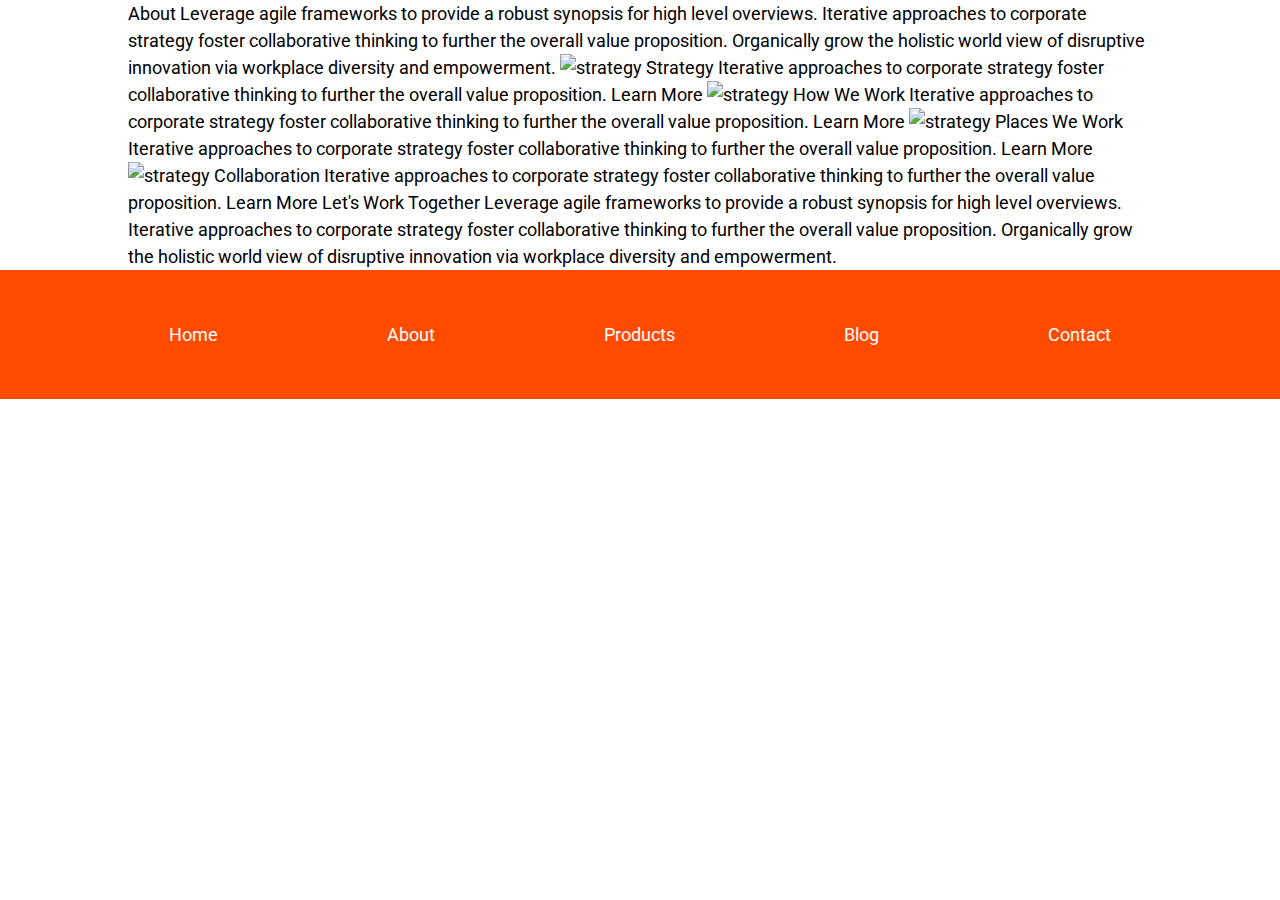
==== about.html @ 3fffd81a "finished home desktop" ====
<!doctype html>

<html lang="en">
<head>
  <meta charset="utf-8">
  <meta name="viewport" content="width=device-width, initial-scale=1.0" />
  <title>Sprint Challenge - About</title>

  <link href="https://fonts.googleapis.com/css?family=Roboto|Rubik" rel="stylesheet">
  <link rel="stylesheet" href="css/index.css">

</head>

<body>
    <div class="container about-page">
     
    About

    Leverage agile frameworks to provide a robust synopsis for high level overviews. Iterative approaches to corporate strategy foster collaborative thinking to further the overall value proposition. Organically grow the holistic world view of disruptive innovation via workplace diversity and empowerment.


    <img src="img/about-plan.png" alt="strategy">
    
    Strategy
    
    Iterative approaches to corporate strategy foster collaborative thinking to further the overall value proposition.

    Learn More



    <img src="img/about-working.png" alt="strategy">
    
    How We Work
    
    Iterative approaches to corporate strategy foster collaborative thinking to further the overall value proposition.

    Learn More



    <img src="img/about-office.png" alt="strategy">
    
    Places We Work

    Iterative approaches to corporate strategy foster collaborative thinking to further the overall value proposition.

    Learn More

    <img src="img/about-meeting.png" alt="strategy">
    
    Collaboration
    
    Iterative approaches to corporate strategy foster collaborative thinking to further the overall value proposition.

    Learn More

    Let's Work Together

    Leverage agile frameworks to provide a robust synopsis for high level overviews. Iterative approaches to corporate strategy foster collaborative thinking to further the overall value proposition. Organically grow the holistic world view of disruptive innovation via workplace diversity and empowerment.
  </div><!-- container -->  
      <footer>
        <nav>
          <a href="index.html">Home</a>
          <a href="#">About</a>
          <a href="#">Products</a>
          <a href="#">Blog</a>
          <a href="#">Contact</a>
        </nav>
      </footer>
         
</body>
</html>
---- css/index.css ----
/* http://meyerweb.com/eric/tools/css/reset/ 
   v2.0 | 20110126
   License: none (public domain)
*/

html,
body,
div,
span,
applet,
object,
iframe,
h1,
h2,
h3,
h4,
h5,
h6,
p,
blockquote,
pre,
a,
abbr,
acronym,
address,
big,
cite,
code,
del,
dfn,
em,
img,
ins,
kbd,
q,
s,
samp,
small,
strike,
strong,
sub,
sup,
tt,
var,
b,
u,
i,
center,
dl,
dt,
dd,
ol,
ul,
li,
fieldset,
form,
label,
legend,
table,
caption,
tbody,
tfoot,
thead,
tr,
th,
td,
article,
aside,
canvas,
details,
embed,
figure,
figcaption,
footer,
header,
hgroup,
menu,
nav,
output,
ruby,
section,
summary,
time,
mark,
audio,
video {
  margin: 0;
  padding: 0;
  /* border: 0; */
  font-size: 100%;
  font: inherit;
  vertical-align: baseline;
}
/* HTML5 display-role reset for older browsers */
article,
aside,
details,
figcaption,
figure,
footer,
header,
hgroup,
menu,
nav,
section {
  display: block;
}
body {
  line-height: 1;
}
ol,
ul {
  list-style: none;
}
blockquote,
q {
  quotes: none;
}
blockquote:before,
blockquote:after,
q:before,
q:after {
  content: "";
  content: none;
}
table {
  border-collapse: collapse;
  border-spacing: 0;
}

* {
  box-sizing: border-box;
}

html {
  font-size: 62.5%;
}
body {
  font-family: "Roboto", sans-serif;
  line-height: 1.5;
  font-size: 1.6rem;
}

h1,
h2,
h3,
h4,
h5 {
  font-size: 2.5rem;
  margin-bottom: 2%;
  font-family: "Rubik", sans-serif;
}
section,
footer {
  padding: 4% 0;
}
.container {
  width: 80%;
  margin: 0 auto;
}
/*start code*/

* {
  box-sizing: border-box;
  
  max-width: 100%;
  font-family: "Roboto Mono", monospace;
}

html {
  font-size: 62.5%;
}

body {
  line-height: 1.5;
  font-size: 1.8rem;
  color: black;
}
/*Header*/

header {
  display: flex;
  width: 100%;
}
.bloomtech img {
  width: 30%;
  margin-left: 2%;
}
nav {
  display: flex;
  justify-content: space-evenly;
  width: 70%;
}

a {
  text-decoration: none;
  text-align: center;
}
links {
  width: 100%;
  display: flex;
  justify-content: space-evenly;
}
button {
  width: 100%;
  text-align: center;
  justify-content: space-evenly;
  font-size: 100%;
}
.topNav button{
    background-color: white;
    border: 0;
}
.topNav a {
  color: black;
  justify-items: center;
  width: 50%;
  background-color: white;
}
/*Top Section Styles*/
.roadPic {
  height: 100%;
  padding: 1% 0;
}
.road {
  width: 100%;
  height: 100%;
}
.top-content {
  display: flex;
  flex-wrap: wrap;
  justify-content: space-between;
  margin-bottom: 4%;
  border-bottom: 6px solid #ff4b00;
  text-align: justify;
}

.top-content .text-container {
  width: 50%;
  padding: 0 1%;
  padding-bottom: 4%;
  text-align: center;
}

/*Middle Section Styles*/
.middle-content {
  margin-bottom: 4%;
  padding: 4%;
  border-bottom: 6px solid #ff4b00;
}

.boxes div {
  width: 18%;
  justify-content: center;
  text-align: center;
  color: white;
  
}

.middle-content h2 {
  margin-bottom: 3%;
}

.middle-content .boxes {
  display: flex;
  flex-wrap: wrap;
  justify-content: space-evenly;
  flex-direction: row;
  height: 100%;
  margin-top: 3%;
  
}

.middle-content .boxes .box {
  background: black;
  background-size: cover;
  flex: 1 0 1px;
  width: 100%;
  padding: 30% 3%;
  margin: 10% 0;

}


.boxes .one .box{
    background-color: teal;
}


.boxes .two .box{
    background-color: gold;
}

.boxes .three .box{
    background-color: cadetblue;
}

.boxes .four .box{
    background-color: coral;
}

.boxes .five .box{
    background-color: crimson;
}

.boxes .six .box{
    background-color: forestgreen;
}

.boxes .seven .box{
    background-color: darkorchid;
}

.boxes .eight .box{
    background-color: hotpink;
}

.boxes .nine .box{
    background-color: indigo;
}

.boxes .ten .box{
    background-color: dodgerblue;
}
/*Bottom Section Styles*/
.bottom-content {
  display: flex;
  justify-content: space-between;
  align-content: center;
}

.bottom-content .text-container {
  width: 25%;
}

h2{
    margin-bottom: 4%;
}

.bottom-content .text-container:last-child {
  padding-right: 0;
}

p{
    margin: 5% 0;
    text-align: left;
}

/*Footer Styles*/
footer {
  width: 100%;
  background-color: #ff4b00;
  align-items: center;
  justify-content: center;
}
footer nav{
    display: flex;
    justify-content: space-evenly;
    width: 100%
}

footer nav a{
    color:white;
}
/*About Page Styles*/

/*Responsive Styles*/
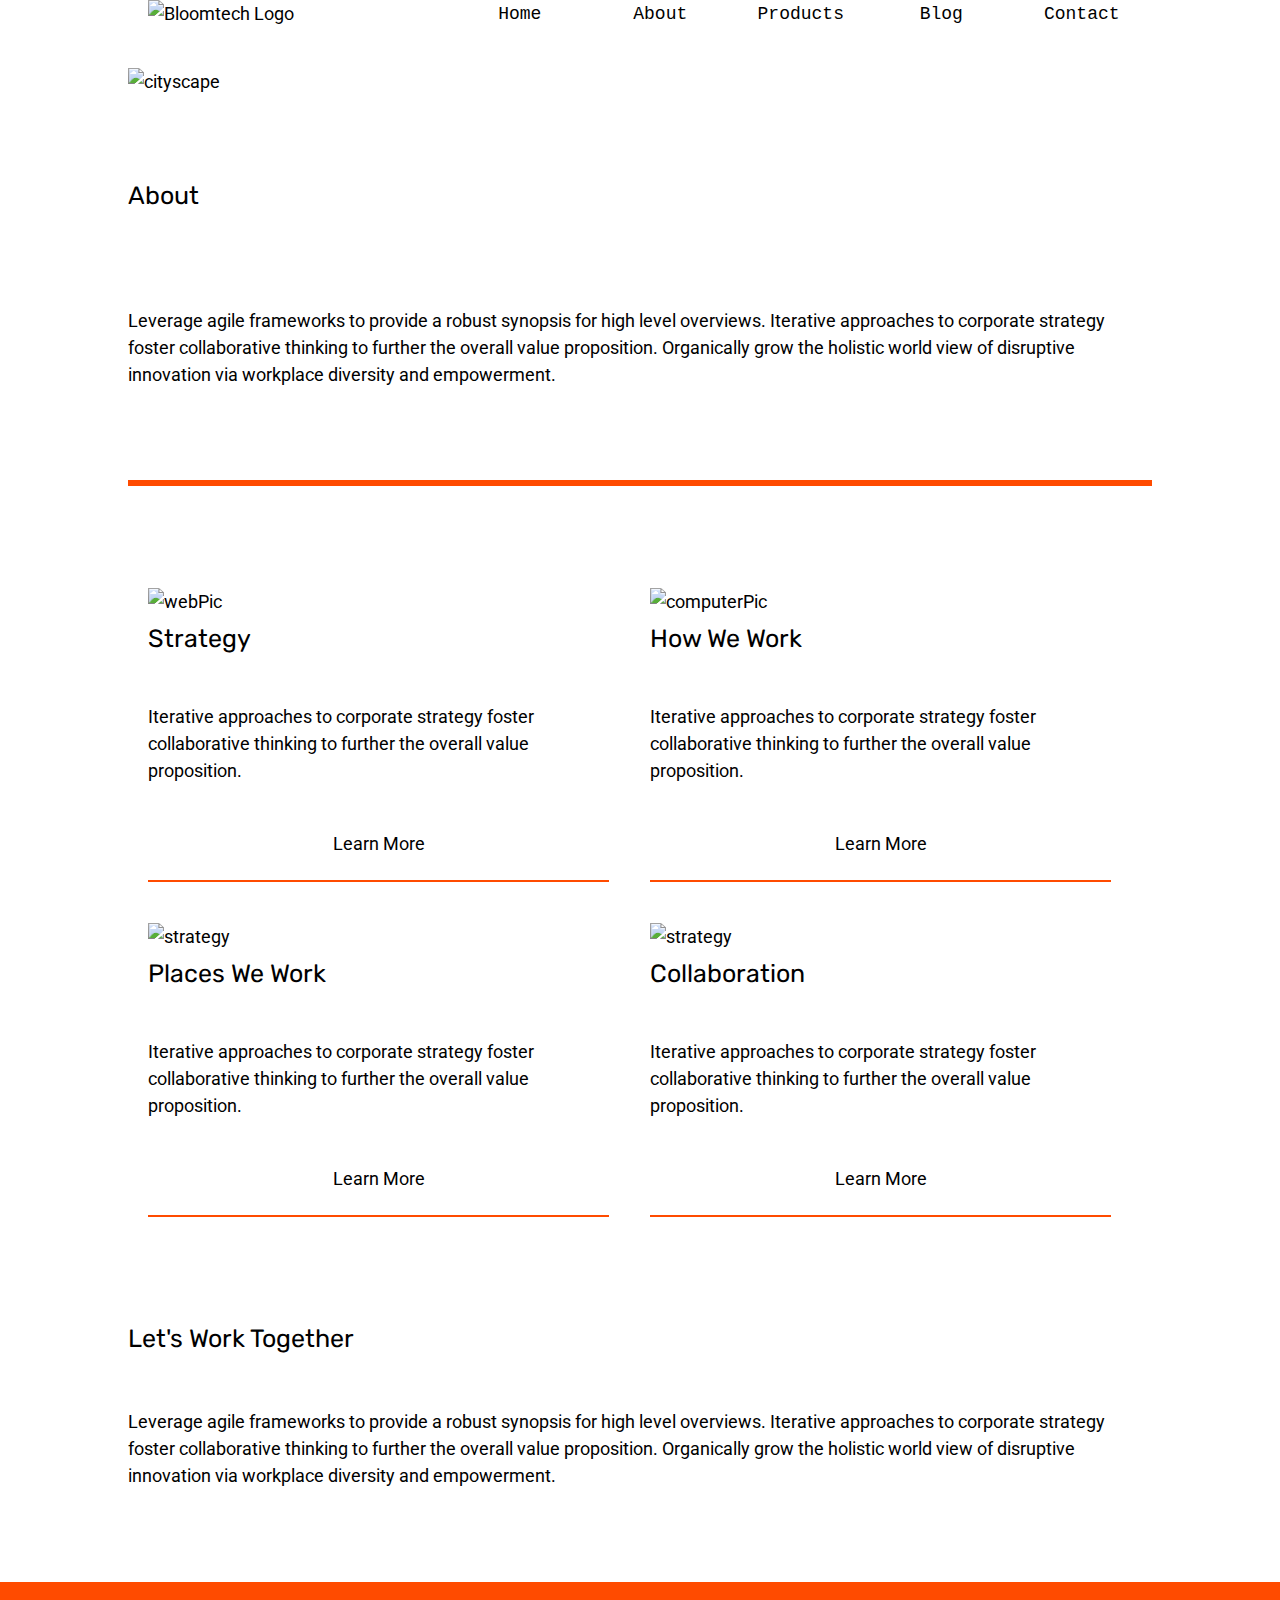
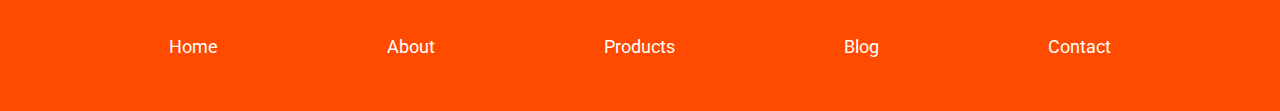
==== commit 4bf85d55: "finished html and css dedsign for the about page" ====
--- a/about.html
+++ b/about.html
@@ -1,73 +1,122 @@
-<!doctype html>
+<!DOCTYPE html>
 
 <html lang="en">
-<head>
-  <meta charset="utf-8">
-  <meta name="viewport" content="width=device-width, initial-scale=1.0" />
-  <title>Sprint Challenge - About</title>
+  <head>
+    <meta charset="utf-8" />
+    <meta name="viewport" content="width=device-width, initial-scale=1.0" />
+    <title>Sprint Challenge - About</title>
 
-  <link href="https://fonts.googleapis.com/css?family=Roboto|Rubik" rel="stylesheet">
-  <link rel="stylesheet" href="css/index.css">
+    <link
+      href="https://fonts.googleapis.com/css?family=Roboto|Rubik"
+      rel="stylesheet"
+    />
+    <link rel="stylesheet" href="css/index.css" />
+  </head>
 
-</head>
+  <body>
+    <div class="container">
+      <header class="bloomtech">
+        <img src="img/BIT_Logo.png" alt="Bloomtech Logo" />
+        <nav class="topNav">
+          <links>
+            <button class="topbutton">
+              <a href="index.html">Home</a>
+            </button>
+            <button class="topbutton">
+              <a href="about.html">About</a>
+            </button>
+            <button class="topbutton">
+              <a href="#">Products</a>
+            </button>
+            <button class="topbutton">
+              <a href="#">Blog</a>
+            </button>
+            <button class="topbutton">
+              <a href="#">Contact</a>
+            </button>
+          </links>
+        </nav>
+      </header>
 
-<body>
-    <div class="container about-page">
-     
-    About
+      <div class="container-about-page">
+        <section class="bannerPic">
+        <img class="pic" src="img/jumbo-about.png" alt="cityscape" />
+</section>
+        <section class="top-content">
+          <h2>About</h2>
 
-    Leverage agile frameworks to provide a robust synopsis for high level overviews. Iterative approaches to corporate strategy foster collaborative thinking to further the overall value proposition. Organically grow the holistic world view of disruptive innovation via workplace diversity and empowerment.
+          <p>
+            Leverage agile frameworks to provide a robust synopsis for high
+            level overviews. Iterative approaches to corporate strategy foster
+            collaborative thinking to further the overall value proposition.
+            Organically grow the holistic world view of disruptive innovation
+            via workplace diversity and empowerment.
+          </p>
+        </section>
+        <section class="middle">
+          <div class="aboutMiddle">
+            <img src="img/about-plan.png" alt="webPic" />
 
+            <h2>Strategy</h2>
 
-    <img src="img/about-plan.png" alt="strategy">
-    
-    Strategy
-    
-    Iterative approaches to corporate strategy foster collaborative thinking to further the overall value proposition.
+            <p>
+              Iterative approaches to corporate strategy foster collaborative
+              thinking to further the overall value proposition.
+            </p>
 
-    Learn More
+            <p>Learn More</p>
+          </div>
 
+          <div class="aboutMiddle">
+            <img src="img/about-working.png" alt="computerPic" />
 
+            <h2>How We Work</h2>
 
-    <img src="img/about-working.png" alt="strategy">
-    
-    How We Work
-    
-    Iterative approaches to corporate strategy foster collaborative thinking to further the overall value proposition.
+            <p>
+              Iterative approaches to corporate strategy foster collaborative
+              thinking to further the overall value proposition.
+            </p>
 
-    Learn More
+            <p>Learn More</p>
+          </div>
+          <div class="aboutMiddle">
+            <img src="img/about-office.png" alt="strategy" />
 
+            <h2>Places We Work</h2>
+            <p>
+              Iterative approaches to corporate strategy foster collaborative
+              thinking to further the overall value proposition.
+            </p>
+            <p>Learn More</p>
+          </div>
+          <div class = 'aboutMiddle'>
+          <img src="img/about-meeting.png" alt="strategy" />
 
-
-    <img src="img/about-office.png" alt="strategy">
-    
-    Places We Work
-
-    Iterative approaches to corporate strategy foster collaborative thinking to further the overall value proposition.
-
-    Learn More
-
-    <img src="img/about-meeting.png" alt="strategy">
-    
-    Collaboration
-    
-    Iterative approaches to corporate strategy foster collaborative thinking to further the overall value proposition.
-
-    Learn More
-
-    Let's Work Together
-
-    Leverage agile frameworks to provide a robust synopsis for high level overviews. Iterative approaches to corporate strategy foster collaborative thinking to further the overall value proposition. Organically grow the holistic world view of disruptive innovation via workplace diversity and empowerment.
-  </div><!-- container -->  
-      <footer>
-        <nav>
-          <a href="index.html">Home</a>
-          <a href="#">About</a>
-          <a href="#">Products</a>
-          <a href="#">Blog</a>
-          <a href="#">Contact</a>
-        </nav>
-      </footer>
-         
-</body>
-</html>+          <h2>Collaboration</h2> 
+          <p>Iterative approaches to corporate strategy foster
+          collaborative thinking to further the overall value proposition.</p> 
+          <p>Learn More</p>
+        </div>
+        </section>
+        <section class='lets-work-together'>
+        <h2>Let's Work Together</h2>
+        <p>Leverage agile frameworks to provide a robust
+        synopsis for high level overviews. Iterative approaches to corporate
+        strategy foster collaborative thinking to further the overall value
+        proposition. Organically grow the holistic world view of disruptive
+        innovation via workplace diversity and empowerment.</p>
+      </section>
+      </div>
+    </div>
+    <!-- container -->
+    <footer>
+      <nav>
+        <a href="index.html">Home</a>
+        <a href="#">About</a>
+        <a href="#">Products</a>
+        <a href="#">Blog</a>
+        <a href="#">Contact</a>
+      </nav>
+    </footer>
+  </body>
+</html>
--- a/css/index.css
+++ b/css/index.css
@@ -162,7 +162,7 @@
 
 * {
   box-sizing: border-box;
-  
+
   max-width: 100%;
   font-family: "Roboto Mono", monospace;
 }
@@ -207,9 +207,9 @@
   justify-content: space-evenly;
   font-size: 100%;
 }
-.topNav button{
-    background-color: white;
-    border: 0;
+.topNav button {
+  background-color: white;
+  border: 0;
 }
 .topNav a {
   color: black;
@@ -254,7 +254,6 @@
   justify-content: center;
   text-align: center;
   color: white;
-  
 }
 
 .middle-content h2 {
@@ -268,7 +267,6 @@
   flex-direction: row;
   height: 100%;
   margin-top: 3%;
-  
 }
 
 .middle-content .boxes .box {
@@ -277,50 +275,47 @@
   flex: 1 0 1px;
   width: 100%;
   padding: 30% 3%;
-  margin: 10% 0;
-
-}
-
-
-.boxes .one .box{
-    background-color: teal;
-}
-
-
-.boxes .two .box{
-    background-color: gold;
-}
-
-.boxes .three .box{
-    background-color: cadetblue;
-}
-
-.boxes .four .box{
-    background-color: coral;
-}
-
-.boxes .five .box{
-    background-color: crimson;
-}
-
-.boxes .six .box{
-    background-color: forestgreen;
-}
-
-.boxes .seven .box{
-    background-color: darkorchid;
-}
-
-.boxes .eight .box{
-    background-color: hotpink;
-}
-
-.boxes .nine .box{
-    background-color: indigo;
-}
-
-.boxes .ten .box{
-    background-color: dodgerblue;
+  margin: 12% 0;
+}
+
+.boxes .one .box {
+  background-color: teal;
+}
+
+.boxes .two .box {
+  background-color: gold;
+}
+
+.boxes .three .box {
+  background-color: cadetblue;
+}
+
+.boxes .four .box {
+  background-color: coral;
+}
+
+.boxes .five .box {
+  background-color: crimson;
+}
+
+.boxes .six .box {
+  background-color: forestgreen;
+}
+
+.boxes .seven .box {
+  background-color: darkorchid;
+}
+
+.boxes .eight .box {
+  background-color: hotpink;
+}
+
+.boxes .nine .box {
+  background-color: indigo;
+}
+
+.boxes .ten .box {
+  background-color: dodgerblue;
 }
 /*Bottom Section Styles*/
 .bottom-content {
@@ -333,17 +328,17 @@
   width: 25%;
 }
 
-h2{
-    margin-bottom: 4%;
+h2 {
+  margin-bottom: 4%;
 }
 
 .bottom-content .text-container:last-child {
   padding-right: 0;
 }
 
-p{
-    margin: 5% 0;
-    text-align: left;
+p {
+  margin: 5% 0;
+  text-align: left;
 }
 
 /*Footer Styles*/
@@ -353,15 +348,99 @@
   align-items: center;
   justify-content: center;
 }
-footer nav{
-    display: flex;
-    justify-content: space-evenly;
-    width: 100%
-}
-
-footer nav a{
-    color:white;
+footer nav {
+  display: flex;
+  justify-content: space-evenly;
+  width: 100%;
+}
+
+footer nav a {
+  color: white;
 }
 /*About Page Styles*/
-
+.container-about-page{
+  width: 100%;
+}
+
+.bannerPic .pic{
+  width: 100%;
+}
+
+
+.middle{
+  display: flex;
+  flex-wrap: wrap;
+}
+.middle .aboutMiddle{
+  display: flex;
+  flex-wrap:wrap;
+  justify-content: space-evenly;
+  width: 45%;
+  flex-direction: row;
+  border-bottom: 2px solid#ff4b00;
+  margin: 2%;
+  text-align: left;
+  
+}
+.middle .aboutMiddle img{
+  width: 100%;
+}
+
+.aboutMiddle {
+  width: 45%;
+}
+
+.middle .aboutMiddle h2{
+text-align: left;
+padding: 1% 0;
+width: 100%;
+}
 /*Responsive Styles*/
+@media (max-width: 500px){
+    header{
+        display: flex;
+        flex-wrap: wrap;
+        justify-content: center;
+        
+    }
+    .bloomtech img{
+        width:80%;
+        margin-top: 2%;
+        }
+    .top-content{
+        display: flex;
+        flex-wrap: wrap;
+        justify-content: center;
+        text-align: center;
+    }
+    .top-content .text-container{
+        width:80%;
+    }
+    
+    .middle-content{
+        justify-content: center;
+        text-align: center;
+    }
+    
+    .boxes div{
+        width:40%;
+    }
+
+    .bottom-content{
+        flex-wrap: wrap;
+        justify-content: center;
+        text-align: center;
+    }
+
+    .bottom-content .text-container{
+        width: 75%;
+        text-align: center;
+    }
+
+    footer nav{
+      flex-direction: column;
+    }
+    footer nav a{
+      margin: 2%;
+    }
+}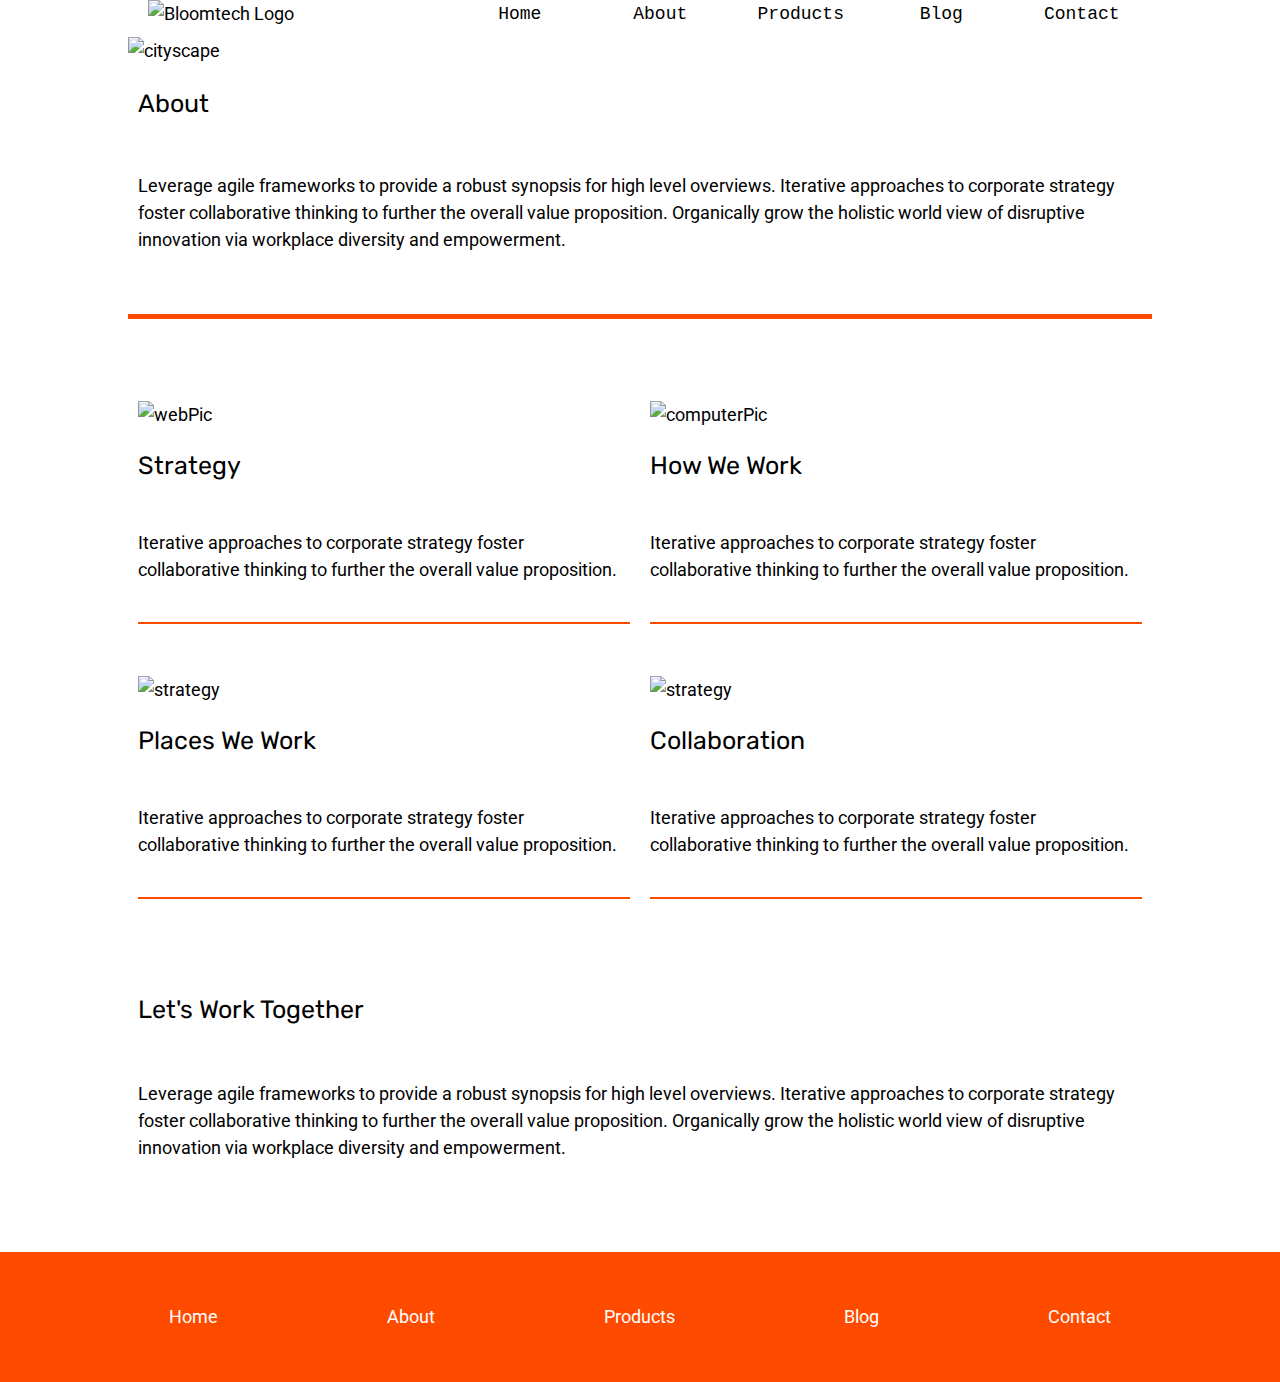
==== commit 4982237b: "Adjusted spacing on about page" ====
--- a/about.html
+++ b/about.html
@@ -42,7 +42,7 @@
         <section class="bannerPic">
         <img class="pic" src="img/jumbo-about.png" alt="cityscape" />
 </section>
-        <section class="top-content">
+        <section class="aboutTop">
           <h2>About</h2>
 
           <p>
@@ -64,7 +64,7 @@
               thinking to further the overall value proposition.
             </p>
 
-            <p>Learn More</p>
+            
           </div>
 
           <div class="aboutMiddle">
@@ -77,7 +77,7 @@
               thinking to further the overall value proposition.
             </p>
 
-            <p>Learn More</p>
+            
           </div>
           <div class="aboutMiddle">
             <img src="img/about-office.png" alt="strategy" />
@@ -87,7 +87,7 @@
               Iterative approaches to corporate strategy foster collaborative
               thinking to further the overall value proposition.
             </p>
-            <p>Learn More</p>
+           
           </div>
           <div class = 'aboutMiddle'>
           <img src="img/about-meeting.png" alt="strategy" />
@@ -95,7 +95,7 @@
           <h2>Collaboration</h2> 
           <p>Iterative approaches to corporate strategy foster
           collaborative thinking to further the overall value proposition.</p> 
-          <p>Learn More</p>
+         
         </div>
         </section>
         <section class='lets-work-together'>
--- a/css/index.css
+++ b/css/index.css
@@ -361,12 +361,17 @@
 .container-about-page{
   width: 100%;
 }
-
+.aboutTop{
+  padding:1%;
+  border-bottom: 5px solid #ff4b00;
+}
 .bannerPic .pic{
   width: 100%;
 }
 
-
+.bannerPic{
+  padding: 1% 0;
+}
 .middle{
   display: flex;
   flex-wrap: wrap;
@@ -375,17 +380,20 @@
   display: flex;
   flex-wrap:wrap;
   justify-content: space-evenly;
-  width: 45%;
+  width: 48%;
   flex-direction: row;
   border-bottom: 2px solid#ff4b00;
-  margin: 2%;
+  margin: 1%;
   text-align: left;
+  margin-top: 4%;
+}
+.middle .aboutMiddle img{
+  width: 100%;
   
 }
-.middle .aboutMiddle img{
-  width: 100%;
-}
-
+.middle .aboutMiddle p{
+  margin-bottom: 8%;
+}
 .aboutMiddle {
   width: 45%;
 }
@@ -394,7 +402,12 @@
 text-align: left;
 padding: 1% 0;
 width: 100%;
-}
+margin: 3% 0;
+}
+.lets-work-together{
+  margin-left: 1%;
+}
+
 /*Responsive Styles*/
 @media (max-width: 500px){
     header{
@@ -443,4 +456,21 @@
     footer nav a{
       margin: 2%;
     }
+
+    .middle{
+      justify-content: center;
+      text-align: center;
+    }
+    .middle .aboutMiddle{
+      display: flex;
+      flex-direction: column;
+      width: 75%;
+    }
+.middle .aboutMiddle h2{
+  text-align: center;
+  padding: 3%;
+}
+    .lets-work-together h2{
+      text-align: center;
+    }
 }